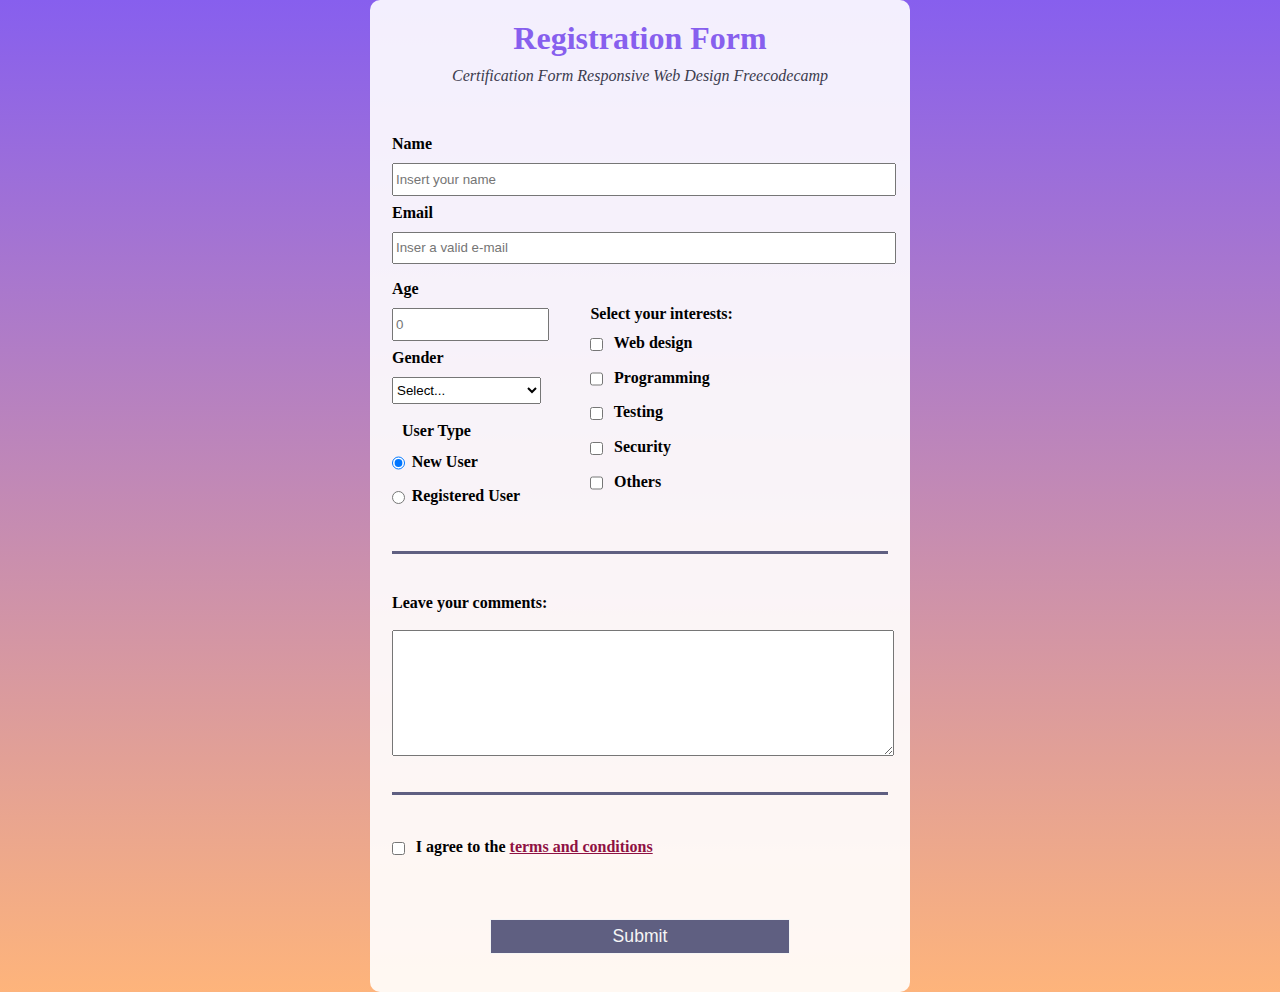
==== index.html @ 73827cbb "Add files via upload" ====
<!DOCTYPE html>
<html lang="en">
  <head>
    <title>Certification Responsive Web Design</title>
    <meta charset="UTF-8">
    <meta name="viewport" content="width=device-width, initial-scale=1.0">
    <link rel="stylesheet" href="styles.css"></link>
  </head>
  <body>
    <div class="container">
      <h1 id="title">Registration Form</h1>
      <p id="description">Certification Form Responsive Web Design Freecodecamp</p>
      <form id="survey-form" method="post" action='https://register-demo.freecodecamp.org'>
        <fieldset>
          <label for="name" id="name-label">Name
            <input 
            id="name" 
            type="text" 
            placeholder="Insert your name"
            required>
        </label>

        <label for="email" id="email-label">Email 
          <input 
            id="email" 
            type="email" 
            name="email" 
            placeholder="Inser a valid e-mail"
            required>
        </label>

        <div class="check">
        <label for="number" id="number-label">Age 
          <input 
          id="number" 
          type="number" 
          min="0" 
          max="120" 
          placeholder="0" 
          required>
          </input>
        </label>

        <label for="dropdown">Gender
          <select id="dropdown" name="dropdown" required>
            <option value="select">Select...</option>
            <option value="male">Male</option>
            <option value="female">Female</option>
            <option value="others">Others</option>
          </select>
        </label>
      
        <label for="new_user"> 
          <legend>User Type</legend>
          <input 
          type="radio" 
          name="user" 
          class="inline"
          value="new_user"
          checked>New User
          </input>
          </label>
          <label for="registered_user">
            <input 
            type="radio" 
            name="user" 
            class="inline"
            value="registered_user">Registered User
          </input>
          </label>
        </div>
        <div class="check_2">
          <label for="checkbox" > Select your interests:
            <label><input type="checkbox" name="web design" value="web design" class="inline"> Web design</input></label>
            <label><input type="checkbox" name="programming" value="programming" class="inline"> Programming</input></label>
            <label><input type="checkbox" name="testing" value="testing" class="inline"> Testing</input></label>
            <label><input type="checkbox" name="security" value="security" class="inline"> Security</input></label>
            <label><input type="checkbox" name="others" value="others" class="inline"> Others</input></label>
           </label>
        </div>
        </fieldset>
       
        <fieldset>
         <label for="textarea">Leave your comments:</label>
          <textarea 
           id="textarea" 
           name="textarea" 
           rows="8" 
           cols="30" 
           placeholder="I like to know...">
          </textarea>
        </fieldset>
        <fieldset>
          <label for="termsCheckbox">
            <input 
            type="checkbox" 
            class="inline" 
            name="termsCheckbox"
            value="termsCheckbox"
            required> I agree to the <a href="https://www.freecodecamp.org/news/terms-of-service/">terms and conditions</a>
          </label>
        </fieldset>
        <input id="submit" type="submit" value="Submit" />
      </form>
    </div>
  </body>
</html>
---- styles.css ----
body {
    margin: 0;
    font-family: Tahoma;
    font-size: 16px;
    background-image: linear-gradient(to bottom , #875fee, #feb47b);
    background-size: cover;
    background-position: center;
    min-height: 100vh; 
    display: flex;
    justify-content: center;
    align-items: center; 
}

.container {
    max-width: 500px; 
    width: 80%;
    padding: 20px;
    background-color: rgba(255, 255, 255, 0.9); 
    border-radius: 10px;
    display: flex;
    flex-direction: column;
    align-items: center; 
}
#title{
    color:#875fee;
    padding-bottom: 10px;
}

#description{
    font-style: italic;
}

h1, p {
    text-align: center;
    color: #3b3b4e;
    margin: 0;
}

form {
    margin-top: 10px; 
    width: 100%;
    box-sizing: border-box; 
}

fieldset {
    border: none;
    padding: 2rem 0;
    border-bottom: 3px solid #5f5f81;
}

fieldset:last-of-type {
    border-bottom: none;
}

label {
    display: block;
    margin: 0.5rem 0;
    font-weight: bold;
}

input,
textarea,
select {
    margin-top: 10px;
    width: 100%;
    min-height: 2em;
}
a{
    
    color:rgb(143, 17, 67);
}

a:hover{
    color: #5f5f81;
}
.inline {
    width: unset;
    margin: 0 0.5em 0 0;
    vertical-align: middle;
    
}

input[type="submit"] {
    display: block;
    width: 60%;
    margin: 1em auto;
    height: 2em;
    font-size: 1.1rem;
    background-color: #5f5f81;
    color: whitesmoke;
    border: 1px solid;
    border-color: whitesmoke;
    min-width: 200px;
}

legend{
    padding: 10px;
    font-weight: bold;
}

.check{
   float: left;
    width: 30%;
}

.check_2{
    float: right;    
    width: 60%;
    padding-top: 5%;
}
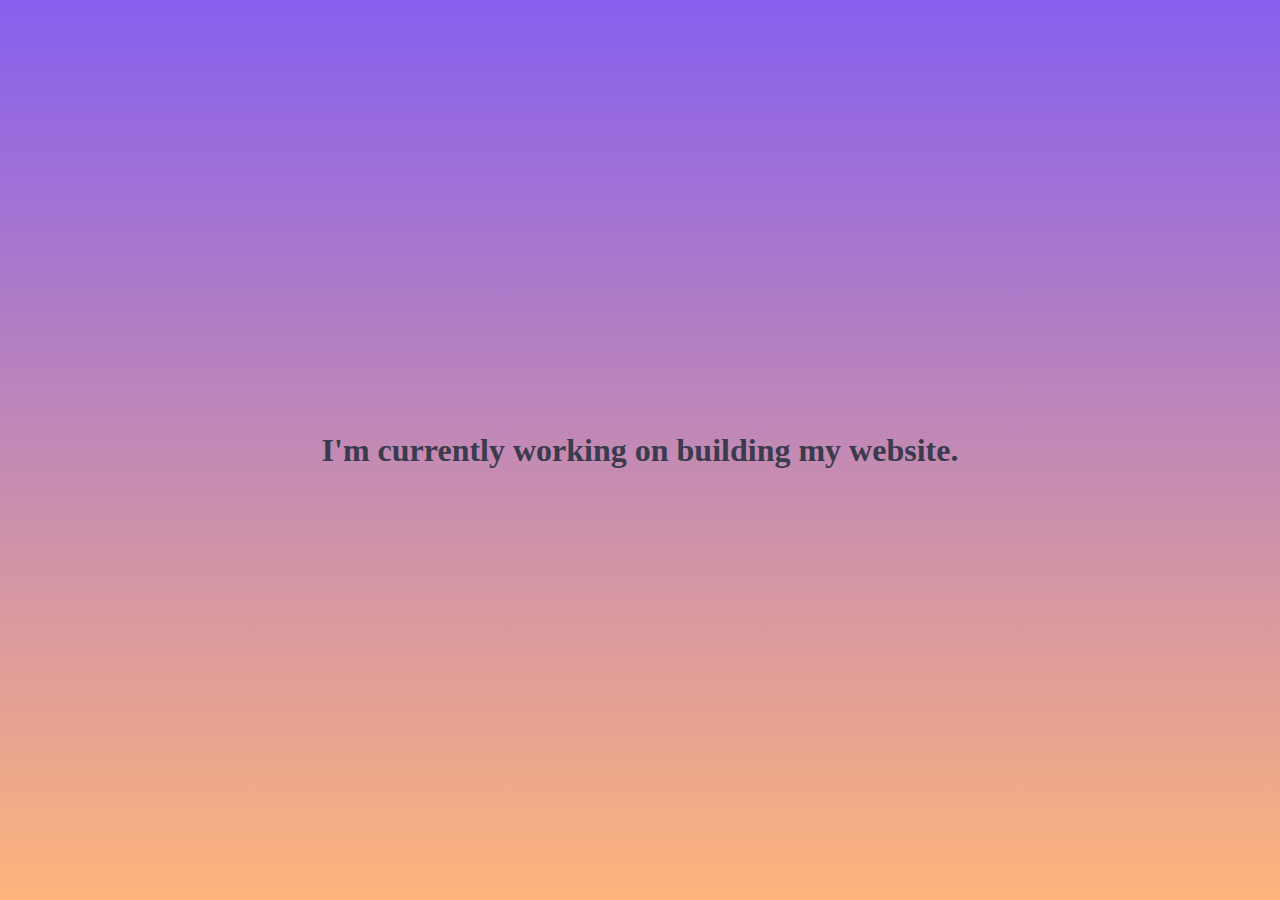
==== commit 6ef0b102: "Update index.html" ====
--- a/index.html
+++ b/index.html
@@ -1,107 +1,13 @@
 <!DOCTYPE html>
 <html lang="en">
   <head>
-    <title>Certification Responsive Web Design</title>
+    <title>Work in Progress</title>
     <meta charset="UTF-8">
     <meta name="viewport" content="width=device-width, initial-scale=1.0">
     <link rel="stylesheet" href="styles.css"></link>
   </head>
   <body>
-    <div class="container">
-      <h1 id="title">Registration Form</h1>
-      <p id="description">Certification Form Responsive Web Design Freecodecamp</p>
-      <form id="survey-form" method="post" action='https://register-demo.freecodecamp.org'>
-        <fieldset>
-          <label for="name" id="name-label">Name
-            <input 
-            id="name" 
-            type="text" 
-            placeholder="Insert your name"
-            required>
-        </label>
-
-        <label for="email" id="email-label">Email 
-          <input 
-            id="email" 
-            type="email" 
-            name="email" 
-            placeholder="Inser a valid e-mail"
-            required>
-        </label>
-
-        <div class="check">
-        <label for="number" id="number-label">Age 
-          <input 
-          id="number" 
-          type="number" 
-          min="0" 
-          max="120" 
-          placeholder="0" 
-          required>
-          </input>
-        </label>
-
-        <label for="dropdown">Gender
-          <select id="dropdown" name="dropdown" required>
-            <option value="select">Select...</option>
-            <option value="male">Male</option>
-            <option value="female">Female</option>
-            <option value="others">Others</option>
-          </select>
-        </label>
-      
-        <label for="new_user"> 
-          <legend>User Type</legend>
-          <input 
-          type="radio" 
-          name="user" 
-          class="inline"
-          value="new_user"
-          checked>New User
-          </input>
-          </label>
-          <label for="registered_user">
-            <input 
-            type="radio" 
-            name="user" 
-            class="inline"
-            value="registered_user">Registered User
-          </input>
-          </label>
-        </div>
-        <div class="check_2">
-          <label for="checkbox" > Select your interests:
-            <label><input type="checkbox" name="web design" value="web design" class="inline"> Web design</input></label>
-            <label><input type="checkbox" name="programming" value="programming" class="inline"> Programming</input></label>
-            <label><input type="checkbox" name="testing" value="testing" class="inline"> Testing</input></label>
-            <label><input type="checkbox" name="security" value="security" class="inline"> Security</input></label>
-            <label><input type="checkbox" name="others" value="others" class="inline"> Others</input></label>
-           </label>
-        </div>
-        </fieldset>
-       
-        <fieldset>
-         <label for="textarea">Leave your comments:</label>
-          <textarea 
-           id="textarea" 
-           name="textarea" 
-           rows="8" 
-           cols="30" 
-           placeholder="I like to know...">
-          </textarea>
-        </fieldset>
-        <fieldset>
-          <label for="termsCheckbox">
-            <input 
-            type="checkbox" 
-            class="inline" 
-            name="termsCheckbox"
-            value="termsCheckbox"
-            required> I agree to the <a href="https://www.freecodecamp.org/news/terms-of-service/">terms and conditions</a>
-          </label>
-        </fieldset>
-        <input id="submit" type="submit" value="Submit" />
-      </form>
-    </div>
+    <h1>I'm currently working on building my website.</h1>
+     
   </body>
-</html>+</html>
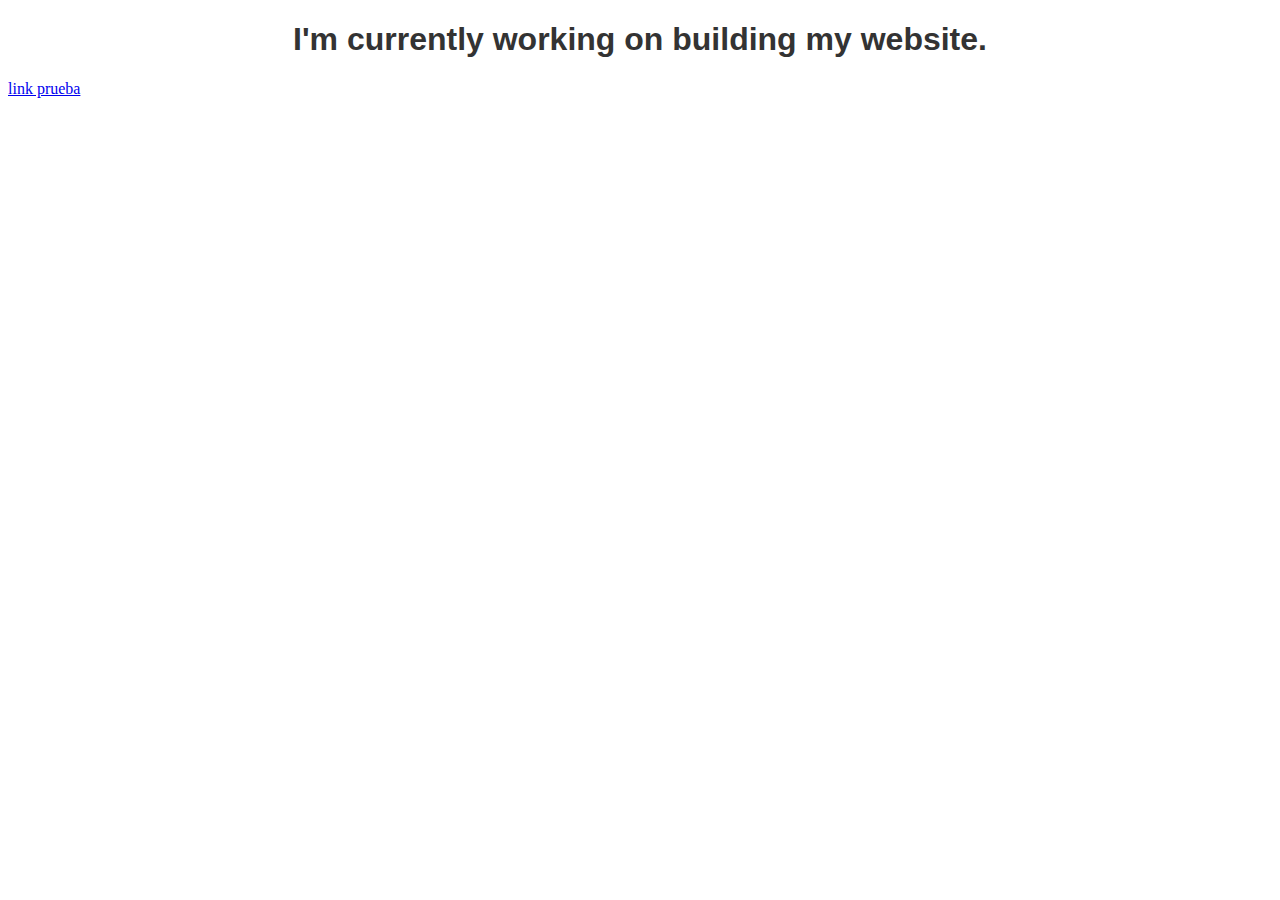
==== commit 8321f344: "Update index.html" ====
--- a/index.html
+++ b/index.html
@@ -8,6 +8,7 @@
   </head>
   <body>
     <h1>I'm currently working on building my website.</h1>
+    <a href="Form_Page/index.html">link prueba</a>
      
   </body>
 </html>
--- a/styles.css
+++ b/styles.css
@@ -1,110 +1,13 @@
-body {
-    margin: 0;
-    font-family: Tahoma;
-    font-size: 16px;
-    background-image: linear-gradient(to bottom , #875fee, #feb47b);
-    background-size: cover;
-    background-position: center;
-    min-height: 100vh; 
-    display: flex;
-    justify-content: center;
-    align-items: center; 
-}
+ h1 {
+    font-family: Arial, sans-serif;
+    text-align: center;
+    color: #333;
+  animation: changeColor 3s infinite;
+  }
 
-.container {
-    max-width: 500px; 
-    width: 80%;
-    padding: 20px;
-    background-color: rgba(255, 255, 255, 0.9); 
-    border-radius: 10px;
-    display: flex;
-    flex-direction: column;
-    align-items: center; 
-}
-#title{
-    color:#875fee;
-    padding-bottom: 10px;
-}
 
-#description{
-    font-style: italic;
-}
-
-h1, p {
-    text-align: center;
-    color: #3b3b4e;
-    margin: 0;
-}
-
-form {
-    margin-top: 10px; 
-    width: 100%;
-    box-sizing: border-box; 
-}
-
-fieldset {
-    border: none;
-    padding: 2rem 0;
-    border-bottom: 3px solid #5f5f81;
-}
-
-fieldset:last-of-type {
-    border-bottom: none;
-}
-
-label {
-    display: block;
-    margin: 0.5rem 0;
-    font-weight: bold;
-}
-
-input,
-textarea,
-select {
-    margin-top: 10px;
-    width: 100%;
-    min-height: 2em;
-}
-a{
-    
-    color:rgb(143, 17, 67);
-}
-
-a:hover{
-    color: #5f5f81;
-}
-.inline {
-    width: unset;
-    margin: 0 0.5em 0 0;
-    vertical-align: middle;
-    
-}
-
-input[type="submit"] {
-    display: block;
-    width: 60%;
-    margin: 1em auto;
-    height: 2em;
-    font-size: 1.1rem;
-    background-color: #5f5f81;
-    color: whitesmoke;
-    border: 1px solid;
-    border-color: whitesmoke;
-    min-width: 200px;
-}
-
-legend{
-    padding: 10px;
-    font-weight: bold;
-}
-
-.check{
-   float: left;
-    width: 30%;
-}
-
-.check_2{
-    float: right;    
-    width: 60%;
-    padding-top: 5%;
-}+  @keyframes changeColor {
+    0% { color: #333; }
+    50% { color: blue; }
+    100% { color: #333; }
+  }
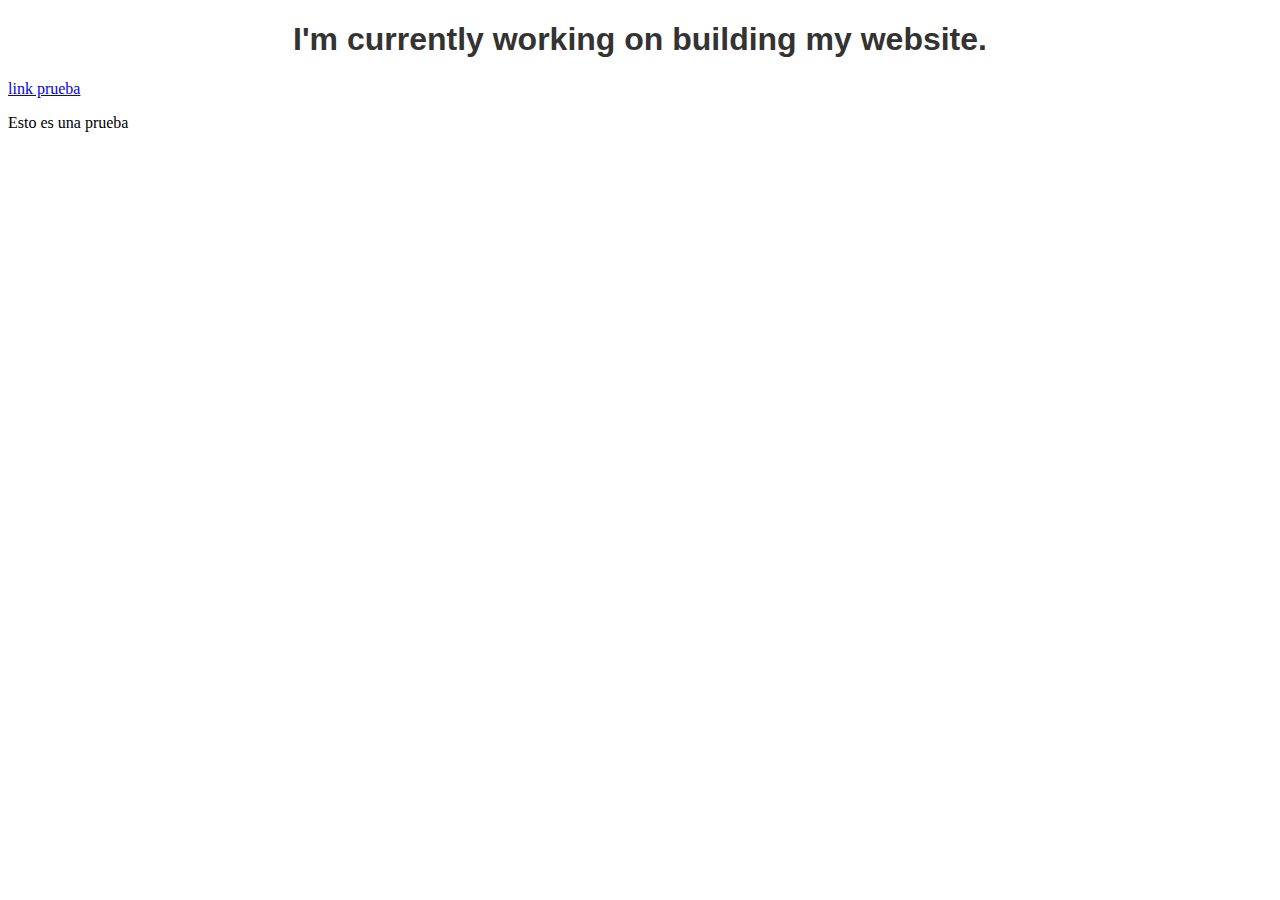
==== commit 341bd7ab: "Update index.html" ====
--- a/index.html
+++ b/index.html
@@ -8,7 +8,8 @@
   </head>
   <body>
     <h1>I'm currently working on building my website.</h1>
-    <a href="Form_Page/index.html">link prueba</a>
+    <p font-size="40px"> <a href="Form_Page/index.html">link prueba</a></p>
+   <p>Esto es una prueba</p>
      
   </body>
 </html>
